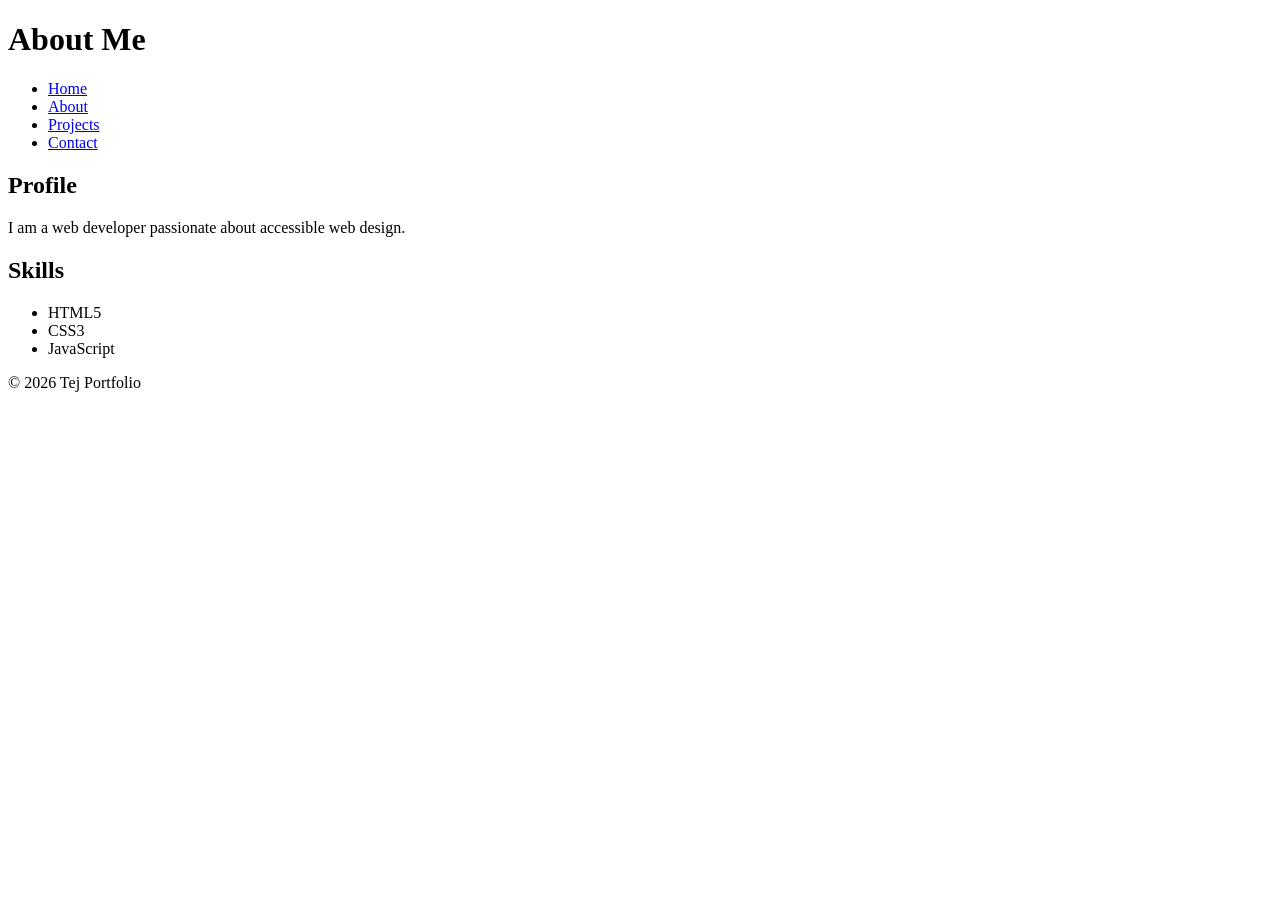
==== about.html @ 69970c4d "Portfolio Website Project" ====
<!DOCTYPE html>
<html lang="en">
<head>
<meta charset="UTF-8">
<meta name="author" content="Tej">
<meta name="keywords" content="portfolio, web developer, HTML5, CSS3">
<meta name="viewport" content="width=device-width, initial-scale=1.0">
<title>About Me</title>
<meta name="description" content="Learn more about Tej and professional skills.">
<link rel="stylesheet" href="css/style.css">
</head>

<body>

<header>
<h1>About Me</h1>

<nav aria-label="Main Navigation">
<ul>
<li><a href="index.html">Home</a></li>
<li><a href="about.html">About</a></li>
<li><a href="projects.html">Projects</a></li>
<li><a href="contact.html">Contact</a></li>
</ul>
</nav>

</header>

<main>
<section>
<h2>Profile</h2>
<p>I am a web developer passionate about accessible web design.</p>
</section>

<section>
<h2>Skills</h2>
<ul>
<li>HTML5</li>
<li>CSS3</li>
<li>JavaScript</li>
</ul>
</section>
</main>

<footer>
<p>&copy; 2026 Tej Portfolio</p>
</footer>

</body>
</html>
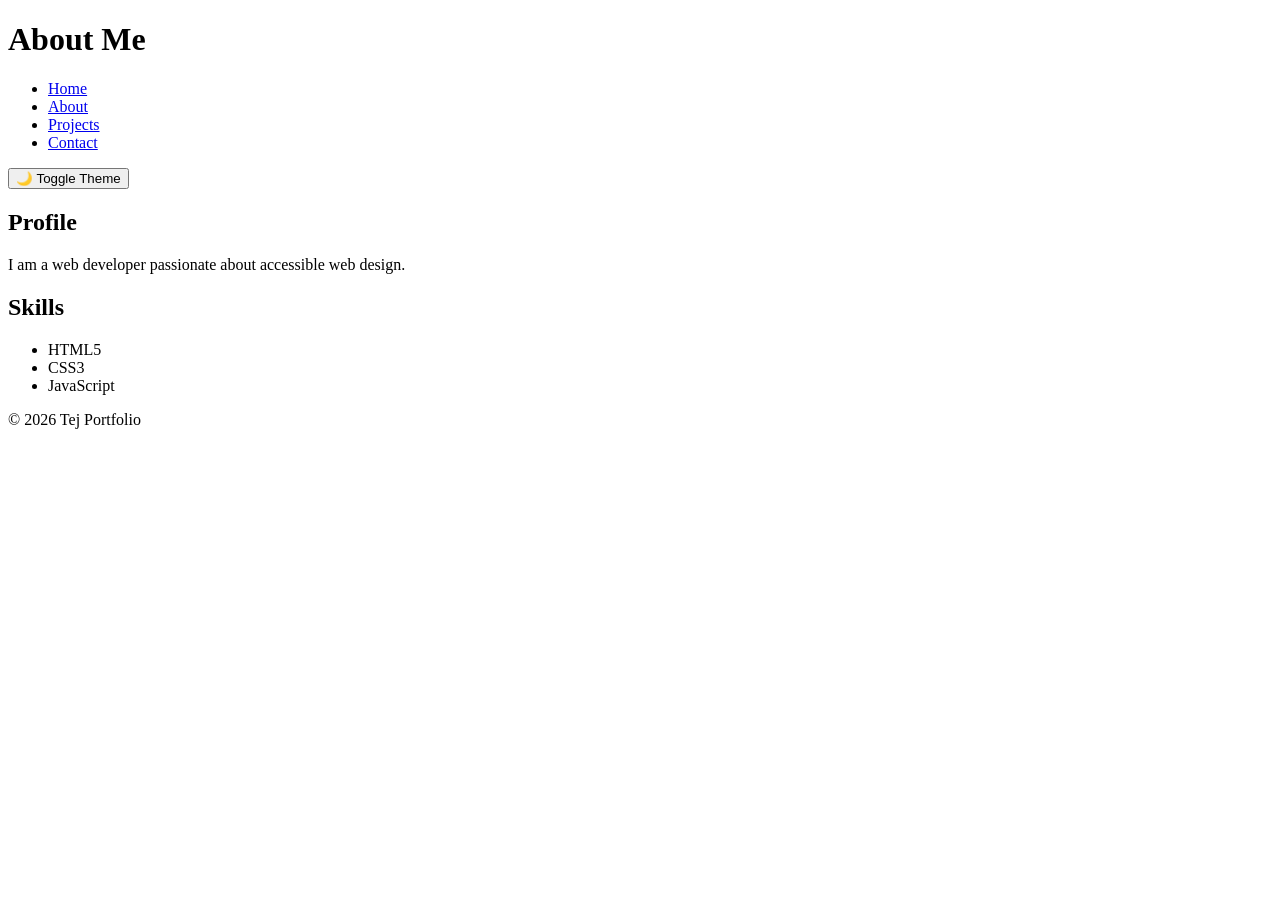
==== commit 5ed6d783: "Added responsive CSS and dark mode" ====
--- a/about.html
+++ b/about.html
@@ -16,6 +16,7 @@
 <h1>About Me</h1>
 
 <nav aria-label="Main Navigation">
+
 <ul>
 <li><a href="index.html">Home</a></li>
 <li><a href="about.html">About</a></li>
@@ -23,7 +24,7 @@
 <li><a href="contact.html">Contact</a></li>
 </ul>
 </nav>
-
+<button id="theme-toggle">🌙 Toggle Theme</button>
 </header>
 
 <main>
@@ -45,6 +46,6 @@
 <footer>
 <p>&copy; 2026 Tej Portfolio</p>
 </footer>
-
+<script src="script.js"></script>
 </body>
 </html>
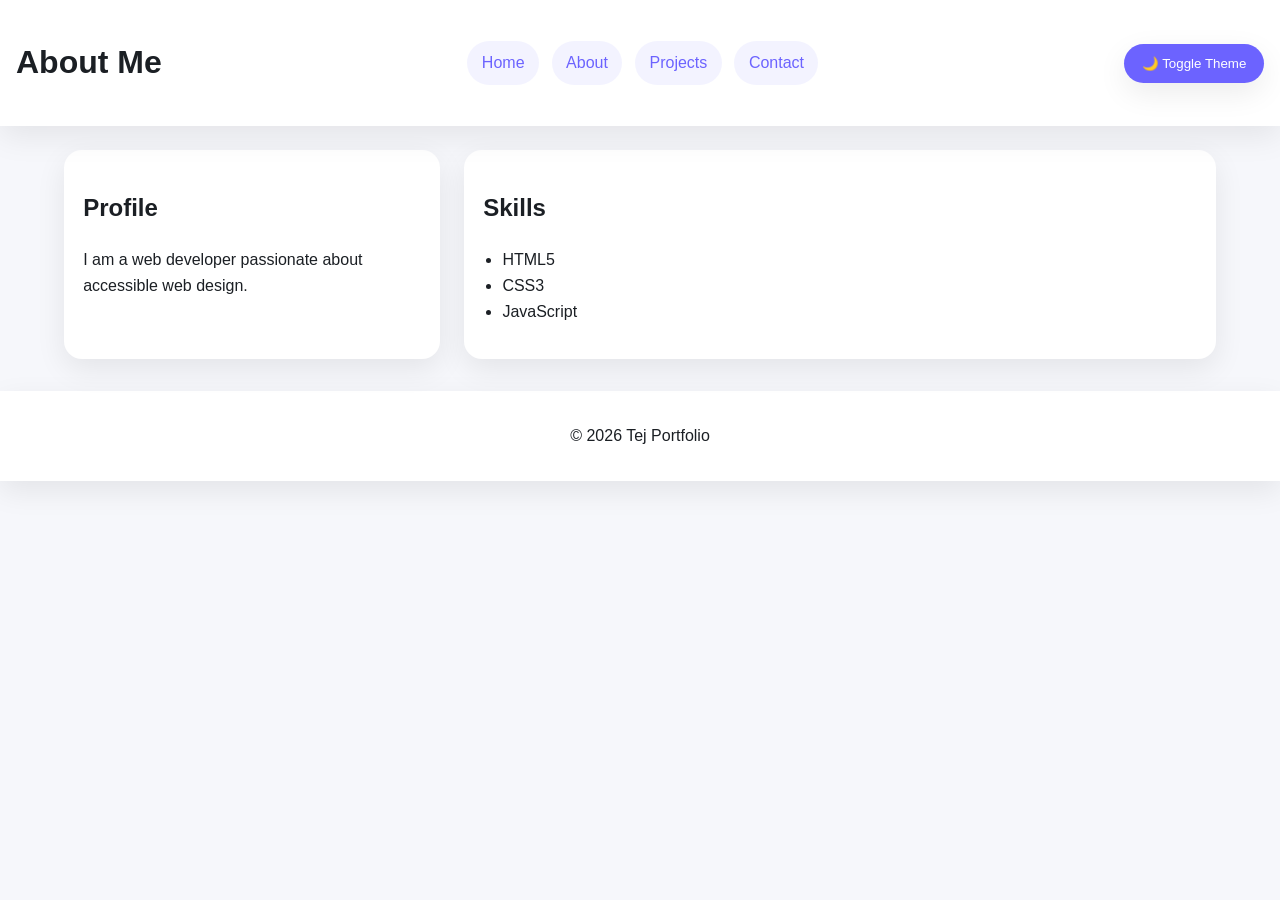
==== commit 880cd3de: "final portfolio update" ====
--- a/about.html
+++ b/about.html
@@ -1,51 +1,48 @@
 <!DOCTYPE html>
 <html lang="en">
 <head>
-<meta charset="UTF-8">
-<meta name="author" content="Tej">
-<meta name="keywords" content="portfolio, web developer, HTML5, CSS3">
-<meta name="viewport" content="width=device-width, initial-scale=1.0">
-<title>About Me</title>
-<meta name="description" content="Learn more about Tej and professional skills.">
-<link rel="stylesheet" href="css/style.css">
+  <meta charset="UTF-8">
+  <meta name="author" content="Tej">
+  <meta name="keywords" content="portfolio, web developer, HTML5, CSS3">
+  <meta name="viewport" content="width=device-width, initial-scale=1.0">
+  <title>About Me</title>
+  <meta name="description" content="Learn more about Tej and professional skills.">
+  <link rel="stylesheet" href="css/style.css">
 </head>
+<body>
+  <header class="navbar" role="banner">
+    <h1>About Me</h1>
+    <nav aria-label="Main Navigation">
+      <ul class="nav-links">
+        <li><a href="index.html">Home</a></li>
+        <li><a href="about.html">About</a></li>
+        <li><a href="projects.html">Projects</a></li>
+        <li><a href="contact.html">Contact</a></li>
+      </ul>
+    </nav>
+    <button id="theme-toggle">🌙 Toggle Theme</button>
+  </header>
 
-<body>
+  <main class="container portfolio-layout">
+    <section class="hero">
+      <h2>Profile</h2>
+      <p>I am a web developer passionate about accessible web design.</p>
+    </section>
 
-<header>
-<h1>About Me</h1>
+    <section>
+      <h2>Skills</h2>
+      <ul class="skills-list">
+        <li>HTML5</li>
+        <li>CSS3</li>
+        <li>JavaScript</li>
+      </ul>
+    </section>
+  </main>
 
-<nav aria-label="Main Navigation">
+  <footer>
+    <p>&copy; 2026 Tej Portfolio</p>
+  </footer>
 
-<ul>
-<li><a href="index.html">Home</a></li>
-<li><a href="about.html">About</a></li>
-<li><a href="projects.html">Projects</a></li>
-<li><a href="contact.html">Contact</a></li>
-</ul>
-</nav>
-<button id="theme-toggle">🌙 Toggle Theme</button>
-</header>
-
-<main>
-<section>
-<h2>Profile</h2>
-<p>I am a web developer passionate about accessible web design.</p>
-</section>
-
-<section>
-<h2>Skills</h2>
-<ul>
-<li>HTML5</li>
-<li>CSS3</li>
-<li>JavaScript</li>
-</ul>
-</section>
-</main>
-
-<footer>
-<p>&copy; 2026 Tej Portfolio</p>
-</footer>
-<script src="script.js"></script>
+  <script src="script.js"></script>
 </body>
 </html>
--- a/css/style.css
+++ b/css/style.css
@@ -0,0 +1,218 @@
+:root {
+  --background: #f6f7fb;
+  --text: #1b1f24;
+  --card: #ffffff;
+  --accent: #6c63ff;
+  --accent-2: #4f46e5;
+  --border: #d8dbe6;
+  --shadow: 0 10px 30px rgba(0, 0, 0, 0.08);
+  --radius: 18px;
+  --spacing: 1rem;
+}
+
+body.dark-mode {
+  --background: #111827;
+  --text: #f9fafb;
+  --card: #1f2937;
+  --accent: #8b5cf6;
+  --accent-2: #a78bfa;
+  --border: #374151;
+  --shadow: 0 10px 30px rgba(255, 255, 255, 0.08);
+}
+
+* {
+  box-sizing: border-box;
+}
+
+html {
+  scroll-behavior: smooth;
+}
+
+body {
+  margin: 0;
+  font-family: Arial, Helvetica, sans-serif;
+  background: var(--background);
+  color: var(--text);
+  line-height: 1.6;
+  transition: background 0.3s ease, color 0.3s ease;
+}
+
+img {
+  max-width: 100%;
+  display: block;
+}
+
+a {
+  color: var(--accent);
+  text-decoration: none;
+  transition: color 0.2s ease;
+}
+
+a:hover {
+  color: var(--accent-2);
+}
+
+.skip-link {
+  position: absolute;
+  left: -999px;
+  top: 10px;
+  background: var(--accent);
+  color: #fff;
+  padding: 0.75rem 1rem;
+  border-radius: 8px;
+  z-index: 1000;
+}
+
+.skip-link:focus {
+  left: 10px;
+}
+
+.navbar {
+  display: flex;
+  flex-direction: column;
+  gap: 1rem;
+  align-items: center;
+  justify-content: space-between;
+  padding: 1rem;
+  background: var(--card);
+  box-shadow: var(--shadow);
+  position: sticky;
+  top: 0;
+  z-index: 100;
+}
+
+.nav-links {
+  display: flex;
+  flex-wrap: wrap;
+  justify-content: center;
+  gap: 0.8rem;
+  list-style: none;
+  padding: 0;
+  margin: 0;
+}
+
+.nav-links a {
+  display: inline-block;
+  padding: 0.55rem 0.9rem;
+  border-radius: 999px;
+  background: rgba(108, 99, 255, 0.08);
+}
+
+button {
+  border: none;
+  background: var(--accent);
+  color: #fff;
+  padding: 0.75rem 1.1rem;
+  border-radius: 999px;
+  cursor: pointer;
+  box-shadow: var(--shadow);
+  transition: background 0.2s ease, transform 0.2s ease, box-shadow 0.2s ease;
+}
+
+button:hover,
+.nav-links a:hover,
+.project-card:hover {
+  box-shadow: 0 10px 20px rgba(0,0,0,0.12);
+  transform: none;
+}
+
+button:active {
+  transform: translateY(0);
+}
+
+.container {
+  width: min(1100px, 92%);
+  margin: 1.5rem auto;
+}
+
+.portfolio-layout {
+  display: grid;
+  grid-template-columns: 1fr;
+  gap: 1.5rem;
+}
+
+.hero,
+section,
+.project-card,
+.contact-form {
+  background: var(--card);
+  border-radius: var(--radius);
+  padding: 1.2rem;
+  box-shadow: var(--shadow);
+}
+
+.projects-grid {
+  display: grid;
+  grid-template-columns: 1fr;
+  gap: 1rem;
+  margin-top: 1rem;
+}
+
+.project-card h3 {
+  margin-top: 0;
+}
+
+.skills-list {
+  padding-left: 1.2rem;
+}
+
+.contact-form {
+  display: grid;
+  gap: 1rem;
+}
+
+.form-group {
+  display: flex;
+  flex-direction: column;
+  gap: 0.4rem;
+}
+
+input,
+textarea {
+  width: 100%;
+  padding: 0.9rem;
+  border: 1px solid var(--border);
+  border-radius: 12px;
+  background: transparent;
+  color: inherit;
+  font: inherit;
+  transition: border-color 0.2s ease, box-shadow 0.2s ease;
+}
+
+input:focus,
+textarea:focus {
+  outline: 2px solid var(--accent);
+  outline-offset: 2px;
+}
+
+footer {
+  text-align: center;
+  padding: 1rem;
+  margin-top: 2rem;
+  background: var(--card);
+  box-shadow: var(--shadow);
+}
+
+@media (min-width: 768px) {
+  .navbar {
+    flex-direction: row;
+  }
+
+  .portfolio-layout {
+    grid-template-columns: 1fr 2fr;
+  }
+
+  .projects-grid {
+    grid-template-columns: repeat(2, 1fr);
+  }
+}
+
+@media (min-width: 1024px) {
+  .container {
+    width: min(1200px, 90%);
+  }
+
+  .projects-grid {
+    grid-template-columns: repeat(3, 1fr);
+  }
+}
